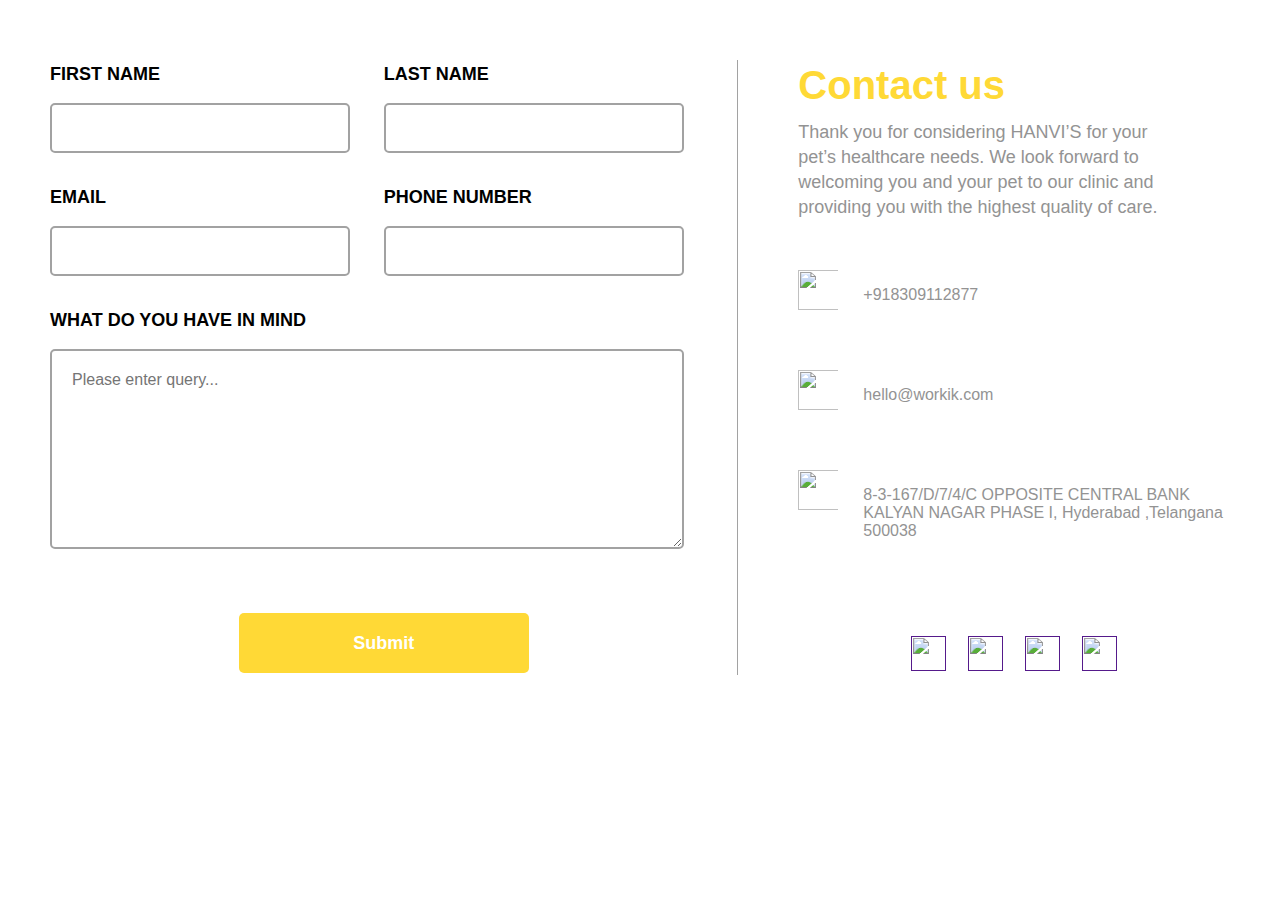
==== index1.html @ 29b2d0ea "Add files via upload" ====
<!DOCTYPE html>
<html lang="en">
<head>
    <meta charset="UTF-8">
    <meta http-equiv="X-UA-Compatible" content="IE=edge">
    <meta name="viewport" content="width=device-width, initial-scale=1.0">
    <title>contact</title>
</head>
<body>
  <div class="contact_us_green">
    <div class="responsive-container-block big-container">
      <div class="responsive-container-block container">
        <div class="responsive-cell-block wk-tab-12 wk-mobile-12 wk-desk-7 wk-ipadp-10 line" id="i69b-2">
          <form class="form-box">
            <div class="container-block form-wrapper">
              <div class="head-text-box">
                <p class="text-blk contactus-head">
                  Contact us
                </p>
                <p class="text-blk contactus-subhead">
                  Lorem ipsum dolor sit amet, consectetur adipiscing elit, sed do eiusmod tempor incididunt ut labore et dolore magna al iqua. Ut enim
                </p>
              </div>
              <div class="responsive-container-block">
                <div class="responsive-cell-block wk-ipadp-6 wk-tab-12 wk-mobile-12 wk-desk-6" id="i10mt-6">
                  <p class="text-blk input-title">
                    FIRST NAME
                  </p>
                  <input class="input" id="ijowk-6" name="FirstName">
                </div>
                <div class="responsive-cell-block wk-desk-6 wk-ipadp-6 wk-tab-12 wk-mobile-12">
                  <p class="text-blk input-title">
                    LAST NAME
                  </p>
                  <input class="input" id="indfi-4" name="Last Name">
                </div>
                <div class="responsive-cell-block wk-desk-6 wk-ipadp-6 wk-tab-12 wk-mobile-12">
                  <p class="text-blk input-title">
                    EMAIL
                  </p>
                  <input class="input" id="ipmgh-6" name="Email">
                </div>
                <div class="responsive-cell-block wk-desk-6 wk-ipadp-6 wk-tab-12 wk-mobile-12">
                  <p class="text-blk input-title">
                    PHONE NUMBER
                  </p>
                  <input class="input" id="imgis-5" name="PhoneNumber">
                </div>
                <div class="responsive-cell-block wk-tab-12 wk-mobile-12 wk-desk-12 wk-ipadp-12" id="i634i-6">
                  <p class="text-blk input-title">
                    WHAT DO YOU HAVE IN MIND
                  </p>
                  <textarea class="textinput" id="i5vyy-6" placeholder="Please enter query..."></textarea>
                </div>
              </div>
              <div class="btn-wrapper">
                <button class="submit-btn">
                  Submit
                </button>
              </div>
            </div>
          </form>
        </div>
        <div class="responsive-cell-block wk-tab-12 wk-mobile-12 wk-desk-5 wk-ipadp-10" id="ifgi">
          <div class="container-box">
            <div class="text-content">
              <p class="text-blk contactus-head" style="color:#ffd936">
                Contact us
              </p>
              <p class="text-blk contactus-subhead">
                Thank you for considering HANVI’S for your pet’s healthcare needs. We look forward to welcoming you and your pet to our clinic and providing you with the highest quality of care.
              </p>
            </div>
            <div class="workik-contact-bigbox">
              <div class="workik-contact-box">
                <div class="phone text-box">
                  <img class="contact-svg" src="https://workik-widget-assets.s3.amazonaws.com/widget-assets/images/ET21.jpg">
                  <p class="contact-text">
                    +918309112877
                  </p>
                </div>
                <div class="address text-box">
                  <img class="contact-svg" src="https://workik-widget-assets.s3.amazonaws.com/widget-assets/images/ET22.jpg">
                  <p class="contact-text">
                    hello@workik.com
                  </p>
                </div>
                <div class="mail text-box">
                  <img class="contact-svg" src="https://workik-widget-assets.s3.amazonaws.com/widget-assets/images/ET23.jpg">
                  <p class="contact-text">
                    8-3-167/D/7/4/C OPPOSITE CENTRAL BANK KALYAN NAGAR PHASE I, Hyderabad ,Telangana 500038
                  </p>
                </div>
              </div>
              <div class="social-media-links">
                <a href="">
                  <img class="social-svg" id="is9ym" src="https://workik-widget-assets.s3.amazonaws.com/widget-assets/images/gray-mail.svg">
                </a>
                <a href="">
                  <img class="social-svg" id="i706n" src="https://workik-widget-assets.s3.amazonaws.com/widget-assets/images/gray-twitter.svg">
                </a>
                <a href="">
                  <img class="social-svg" id="ib9ve" src="https://workik-widget-assets.s3.amazonaws.com/widget-assets/images/gray-insta.svg">
                </a>
                <a href="">
                  <img class="social-svg" id="ie9fx" src="https://workik-widget-assets.s3.amazonaws.com/widget-assets/images/gray-fb.svg">
                </a>
              </div>
            </div>
          </div>
        </div>
      </div>
    </div>
  </div>
  <style>
    .contact_us_green * {
  font-family: Nunito, sans-serif;
}

.contact_us_green .responsive-container-block {
  min-height: 75px;
  height: fit-content;
  width: 100%;
  display: flex;
  flex-wrap: wrap;
  justify-content: flex-start;
  margin-top: 0px;
  margin-right: auto;
  margin-bottom: 60px;
  margin-left: auto;
}

.contact_us_green input:focus {
  outline-color: initial;
  outline-style: none;
  outline-width: initial;
}

.contact_us_green textarea:focus {
  outline-color: initial;
  outline-style: none;
  outline-width: initial;
}

.contact_us_green .text-blk {
  margin-top: 0px;
  margin-right: 0px;
  margin-bottom: 0px;
  margin-left: 0px;
  line-height: 25px;
}

.contact_us_green .responsive-cell-block {
  min-height: 75px;
}

.contact_us_green .responsive-container-block.container {
  max-width: 1320px;
  margin-top: 60px;
  margin-right: auto;
  margin-bottom: 60px;
  margin-left: auto;
}

.contact_us_green .responsive-container-block.big-container {
  padding-top: 0px;
  padding-right: 50px;
  padding-bottom: 0px;
  padding-left: 50px;
}

.contact_us_green .text-blk.contactus-head {
  font-size: 40px;
  line-height: 50px;
  font-weight: 700;
  margin-top: 0px;
  margin-right: 0px;
  margin-bottom: 10px;
  margin-left: 0px;
}

.contact_us_green .text-blk.contactus-subhead {
  max-width: 385px;
  color: #939393;
  font-size: 18px;
  margin-top: 0px;
  margin-right: 0px;
  margin-bottom: 50px;
  margin-left: 0px;
}

.contact_us_green .contact-svg {
  padding-top: 0px;
  padding-right: 25px;
  padding-bottom: 0px;
  padding-left: 0px;
  width: 65px;
  height: 40px;
}

.contact_us_green .social-media-links {
  margin-top: 80px;
  margin-right: auto;
  margin-bottom: 0px;
  margin-left: auto;
  width: 250px;
  display: flex;
  justify-content: space-evenly;
}

.contact_us_green .social-svg {
  width: 35px;
  height: 35px;
}

.contact_us_green .text-box {
  display: flex;
  margin-top: 0px;
  margin-right: 0px;
  margin-bottom: 50px;
  margin-left: 0px;
}

.contact_us_green .contact-text {
  color: #939393;
}

.contact_us_green .input {
  height: 50px;
  width: 90%;
  border-width: 2.5px;
  border-style: solid;
  border-color: #a2a2a2;
  border-image-source: initial;
  border-image-slice: initial;
  border-image-width: initial;
  border-image-outset: initial;
  border-image-repeat: initial;
  border-top-left-radius: 5px;
  border-top-right-radius: 5px;
  border-bottom-right-radius: 5px;
  border-bottom-left-radius: 5px;
  font-size: 16px;
  padding-top: 5px;
  padding-right: 15px;
  padding-bottom: 5px;
  padding-left: 15px;
}

.contact_us_green .textinput {
  height: 200px;
  width: 95%;
  border-width: 2px;
  border-style: solid;
  border-color: #a2a2a2;
  border-image-source: initial;
  border-image-slice: initial;
  border-image-width: initial;
  border-image-outset: initial;
  border-image-repeat: initial;
  border-radius: 5px;
  font-size: 16px;
  padding-top: 20px;
  padding-right: 30px;
  padding-bottom: 20px;
  padding-left: 20px;
}

.contact_us_green .submit-btn {
  min-width: 290px;
  height: 60px;
  background-color:#ffd936;
  font-size: 18px;
  font-weight: 700;
  color: white;
  border-width: 2px;
  border-style: none;
  border-color: #767676;
  border-image-source: initial;
  border-image-slice: initial;
  border-image-width: initial;
  border-image-outset: initial;
  border-image-repeat: initial;
  border-radius: 5px;
  margin-top: 0px;
  margin-right: auto;
  margin-bottom: 0px;
  margin-left: auto;
  cursor: pointer;
}

.contact_us_green .btn-wrapper {
  display: flex;
  justify-content: center;
}

.contact_us_green .text-blk.input-title {
  font-size: 18px;
  font-weight: 600;
  line-height: 28px;
  margin-top: 0px;
  margin-right: 0px;
  margin-bottom: 15px;
  margin-left: 0px;
}

.contact_us_green .responsive-cell-block.wk-ipadp-6.wk-tab-12.wk-mobile-12.wk-desk-6 {
  margin-top: 0px;
  margin-right: 0px;
  margin-bottom: 30px;
  margin-left: 0px;
}

.contact_us_green .responsive-cell-block.wk-tab-12.wk-mobile-12.wk-desk-5.wk-ipadp-10 {
  padding-top: 0px;
  padding-right: 0px;
  padding-bottom: 0px;
  padding-left: 60px;
  display: flex;
  flex-direction: column;
  align-items: center;
}

.contact_us_green .head-text-box {
  display: none;
}

.contact_us_green .line {
  border-right-width: 1.8px;
  border-right-style: solid;
  border-right-color: #a2a2a2;
}

.contact_us_green .responsive-cell-block.wk-tab-12.wk-mobile-12.wk-desk-7.wk-ipadp-10.line {
  padding-top: 0px;
  padding-right: 20px;
  padding-bottom: 0px;
  padding-left: 0px;
}

@media (max-width: 1024px) {
  .contact_us_green .responsive-container-block.container {
    justify-content: center;
  }

  .contact_us_green .text-blk.contactus-subhead {
    max-width: 90%;
  }

  .contact_us_green .head-text-box {
    display: block; 
  }

  .contact_us_green .responsive-cell-block.wk-tab-12.wk-mobile-12.wk-desk-7.wk-ipadp-10.line {
    padding-top: 0px;
    padding-right: 20px;
    padding-bottom: 60px;
    padding-left: 0px;
  }

  .contact_us_green .line {
    border-right-width: initial;
    border-right-style: none;
    border-right-color: initial;
    border-bottom-width: 1.8px;
    border-bottom-style: solid;
    border-bottom-color: #a2a2a2;
  }

  .contact_us_green .responsive-cell-block.wk-tab-12.wk-mobile-12.wk-desk-5.wk-ipadp-10 {
    margin-top: 60px;
    margin-right: 0px;
    margin-bottom: 0px;
    margin-left: 0px;
  }

  .contact_us_green .workik-contact-bigbox {
    display: flex;
  }

  .contact_us_green .responsive-cell-block.wk-tab-12.wk-mobile-12.wk-desk-5.wk-ipadp-10 {
    padding-top: 0px;
    padding-right: 0px;
    padding-bottom: 0px;
    padding-left: 0px;
  }
}

@media (max-width: 768px) {
  .contact_us_green .text-content {
    display: none;
  }

  .contact_us_green .input {
    width: 100%;
  }

  .contact_us_green .textinput {
    width: 100%;
  }

  .contact_us_green .text-blk.contactus-head {
    font-size: 30px;
  }
}

@media (max-width: 500px) {
  .contact_us_green .responsive-container-block.big-container {
    padding-top: 0px;
    padding-right: 20px;
    padding-bottom: 0px;
    padding-left: 20px;
  }

  .contact_us_green .workik-contact-bigbox {
    display: block;
  }

  .contact_us_green .text-blk.input-title {
    font-size: 16px;
  }

  .contact_us_green .text-blk.contactus-head {
    font-size: 26px;
  }

  .contact_us_green .text-blk.contactus-subhead {
    font-size: 16px;
    line-height: 23px;
  }

  .contact_us_green .input {
    height: 45px;
  }

  .contact_us_green .responsive-cell-block.wk-ipadp-6.wk-tab-12.wk-mobile-12.wk-desk-6 {
    margin: 0 0 25px 0;
  }
}
@import url('https://fonts.googleapis.com/css2?family=Nunito:wght@200;300;400;600;700;800&amp;display=swap');

*,
*:before,
*:after {
  -moz-box-sizing: border-box;
  -webkit-box-sizing: border-box;
  box-sizing: border-box;
}

body {
  margin: 0;
}
.wk-desk-1 {
  width: 8.333333%;
}

.wk-desk-2 {
  width: 16.666667%;
}

.wk-desk-3 {
  width: 25%;
}

.wk-desk-4 {
  width: 33.333333%;
}

.wk-desk-5 {
  width: 41.666667%;
}

.wk-desk-6 {
  width: 50%;
}

.wk-desk-7 {
  width: 58.333333%;
}

.wk-desk-8 {
  width: 66.666667%;
}

.wk-desk-9 {
  width: 75%;
}

.wk-desk-10 {
  width: 83.333333%;
}

.wk-desk-11 {
  width: 91.666667%;
}

.wk-desk-12 {
  width: 100%;
}

@media (max-width: 1024px) {
  .wk-ipadp-1 {
    width: 8.333333%;
  }

  .wk-ipadp-2 {
    width: 16.666667%;
  }

  .wk-ipadp-3 {
    width: 25%;
  }

  .wk-ipadp-4 {
    width: 33.333333%;
  }

  .wk-ipadp-5 {
    width: 41.666667%;
  }

  .wk-ipadp-6 {
    width: 50%;
  }

  .wk-ipadp-7 {
    width: 58.333333%;
  }

  .wk-ipadp-8 {
    width: 66.666667%;
  }

  .wk-ipadp-9 {
    width: 75%;
  }

  .wk-ipadp-10 {
    width: 83.333333%;
  }

  .wk-ipadp-11 {
    width: 91.666667%;
  }

  .wk-ipadp-12 {
    width: 100%;
  }
}

@media (max-width: 768px) {
  .wk-tab-1 {
    width: 8.333333%;
  }

  .wk-tab-2 {
    width: 16.666667%;
  }

  .wk-tab-3 {
    width: 25%;
  }

  .wk-tab-4 {
    width: 33.333333%;
  }

  .wk-tab-5 {
    width: 41.666667%;
  }

  .wk-tab-6 {
    width: 50%;
  }

  .wk-tab-7 {
    width: 58.333333%;
  }

  .wk-tab-8 {
    width: 66.666667%;
  }

  .wk-tab-9 {
    width: 75%;
  }

  .wk-tab-10 {
    width: 83.333333%;
  }

  .wk-tab-11 {
    width: 91.666667%;
  }

  .wk-tab-12 {
    width: 100%;
  }
}

@media (max-width: 500px) {
  .wk-mobile-1 {
    width: 8.333333%;
  }

  .wk-mobile-2 {
    width: 16.666667%;
  }

  .wk-mobile-3 {
    width: 25%;
  }

  .wk-mobile-4 {
    width: 33.333333%;
  }

  .wk-mobile-5 {
    width: 41.666667%;
  }

  .wk-mobile-6 {
    width: 50%;
  }

  .wk-mobile-7 {
    width: 58.333333%;
  }

  .wk-mobile-8 {
    width: 66.666667%;
  }

  .wk-mobile-9 {
    width: 75%;
  }

  .wk-mobile-10 {
    width: 83.333333%;
  }

  .wk-mobile-11 {
    width: 91.666667%;
  }

  .wk-mobile-12 {
    width: 100%;
  }
}
  </style>
</body>
</html>
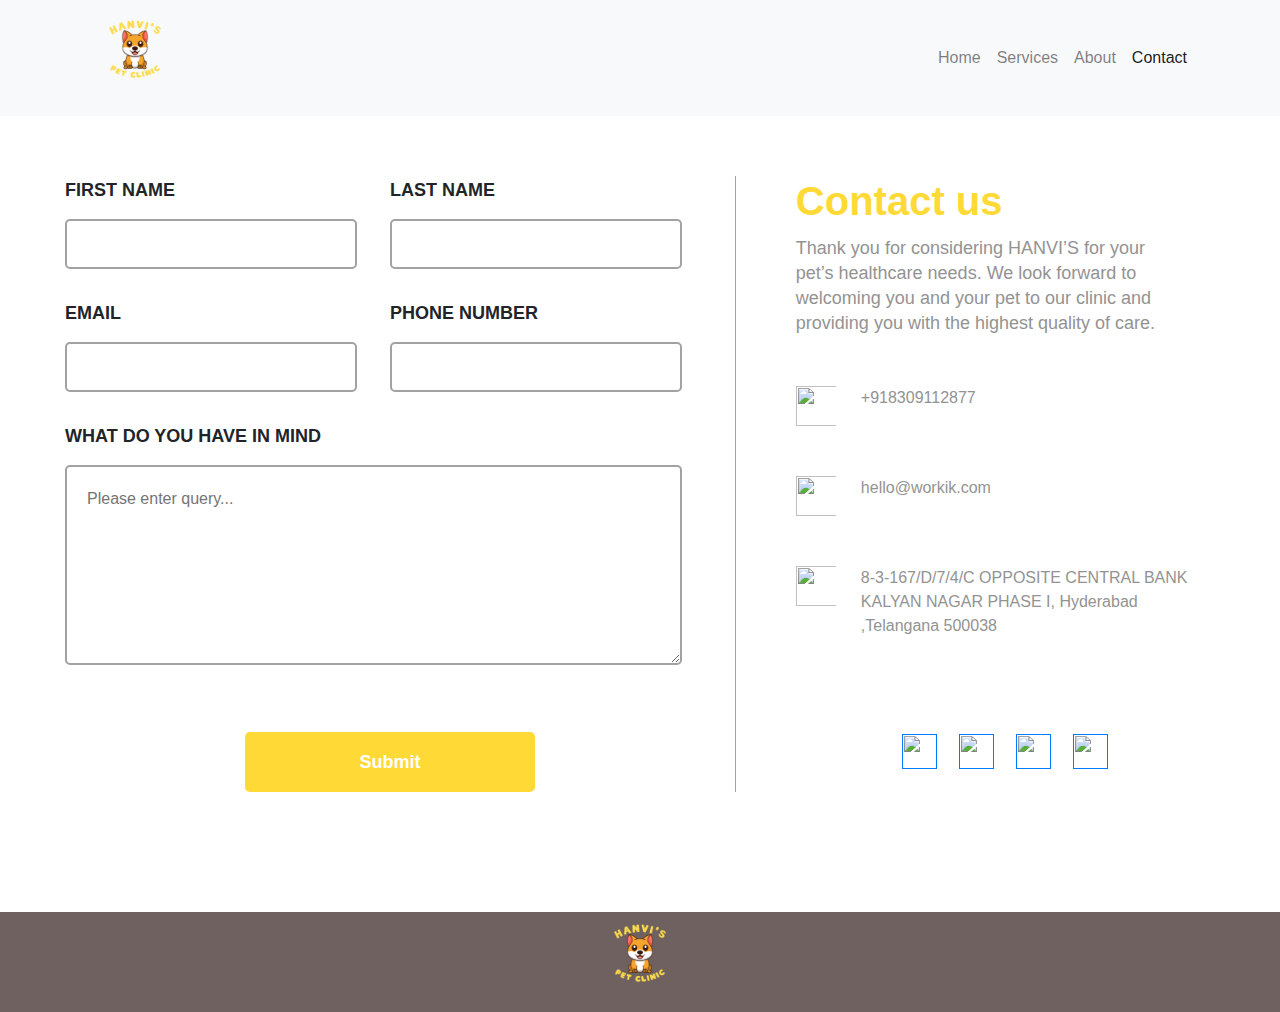
==== commit ec5fd124: "Update index1.html" ====
--- a/index1.html
+++ b/index1.html
@@ -4,9 +4,30 @@
     <meta charset="UTF-8">
     <meta http-equiv="X-UA-Compatible" content="IE=edge">
     <meta name="viewport" content="width=device-width, initial-scale=1.0">
+    <link rel="stylesheet" href="https://stackpath.bootstrapcdn.com/bootstrap/4.5.2/css/bootstrap.min.css" integrity="sha384-JcKb8q3iqJ61gNV9KGb8thSsNjpSL0n8PARn9HuZOnIxN0hoP+VmmDGMN5t9UJ0Z" crossorigin="anonymous" />
+    <script src="https://code.jquery.com/jquery-3.5.1.slim.min.js" integrity="sha384-DfXdz2htPH0lsSSs5nCTpuj/zy4C+OGpamoFVy38MVBnE+IbbVYUew+OrCXaRkfj" crossorigin="anonymous"></script>
+    <script src="https://cdn.jsdelivr.net/npm/popper.js@1.16.1/dist/umd/popper.min.js" integrity="sha384-9/reFTGAW83EW2RDu2S0VKaIzap3H66lZH81PoYlFhbGU+6BZp6G7niu735Sk7lN" crossorigin="anonymous"></script>
+    <script src="https://stackpath.bootstrapcdn.com/bootstrap/4.5.2/js/bootstrap.min.js" integrity="sha384-B4gt1jrGC7Jh4AgTPSdUtOBvfO8shuf57BaghqFfPlYxofvL8/KUEfYiJOMMV+rV" crossorigin="anonymous"></script>
+    <script src="https://kit.fontawesome.com/20c5629a29.js" crossorigin="anonymous"></script>
     <title>contact</title>
 </head>
 <body>
+  <nav class="navbar navbar-expand-lg navbar-light bg-light">
+    <div class="container">
+        <img src="images/logo2.png" class="logo">
+        <button class="navbar-toggler" type="button" data-toggle="collapse" data-target="#navbarNavAltMarkup" aria-controls="navbarNavAltMarkup" aria-expanded="false" aria-label="Toggle navigation">
+            <span class="navbar-toggler-icon"></span>
+        </button>
+        <div class="collapse navbar-collapse" id="navbarNavAltMarkup">
+            <div class="navbar-nav ml-auto">
+                <a class="nav-link" href="index.html">Home</a>
+                <a class="nav-link" href="index3.html">Services</a>
+                <a class="nav-link" href="index2.html">About</a>
+                <a class="nav-link active" href="#">Contact</a>
+            </div>
+        </div>
+    </div>
+</nav>
   <div class="contact_us_green">
     <div class="responsive-container-block big-container">
       <div class="responsive-container-block container">
@@ -112,7 +133,19 @@
       </div>
     </div>
   </div>
+  <footer>
+    <div class="container text-center">
+        <img src="images/logo2.png" class="logo">
+    </div>
+  </footer>
   <style>
+    footer{
+      background-color: #706161;
+    }
+    .logo{
+      width:100px;
+      height:100px;
+    }
     .contact_us_green * {
   font-family: Nunito, sans-serif;
 }
@@ -649,4 +682,4 @@
 }
   </style>
 </body>
-</html>+</html>
